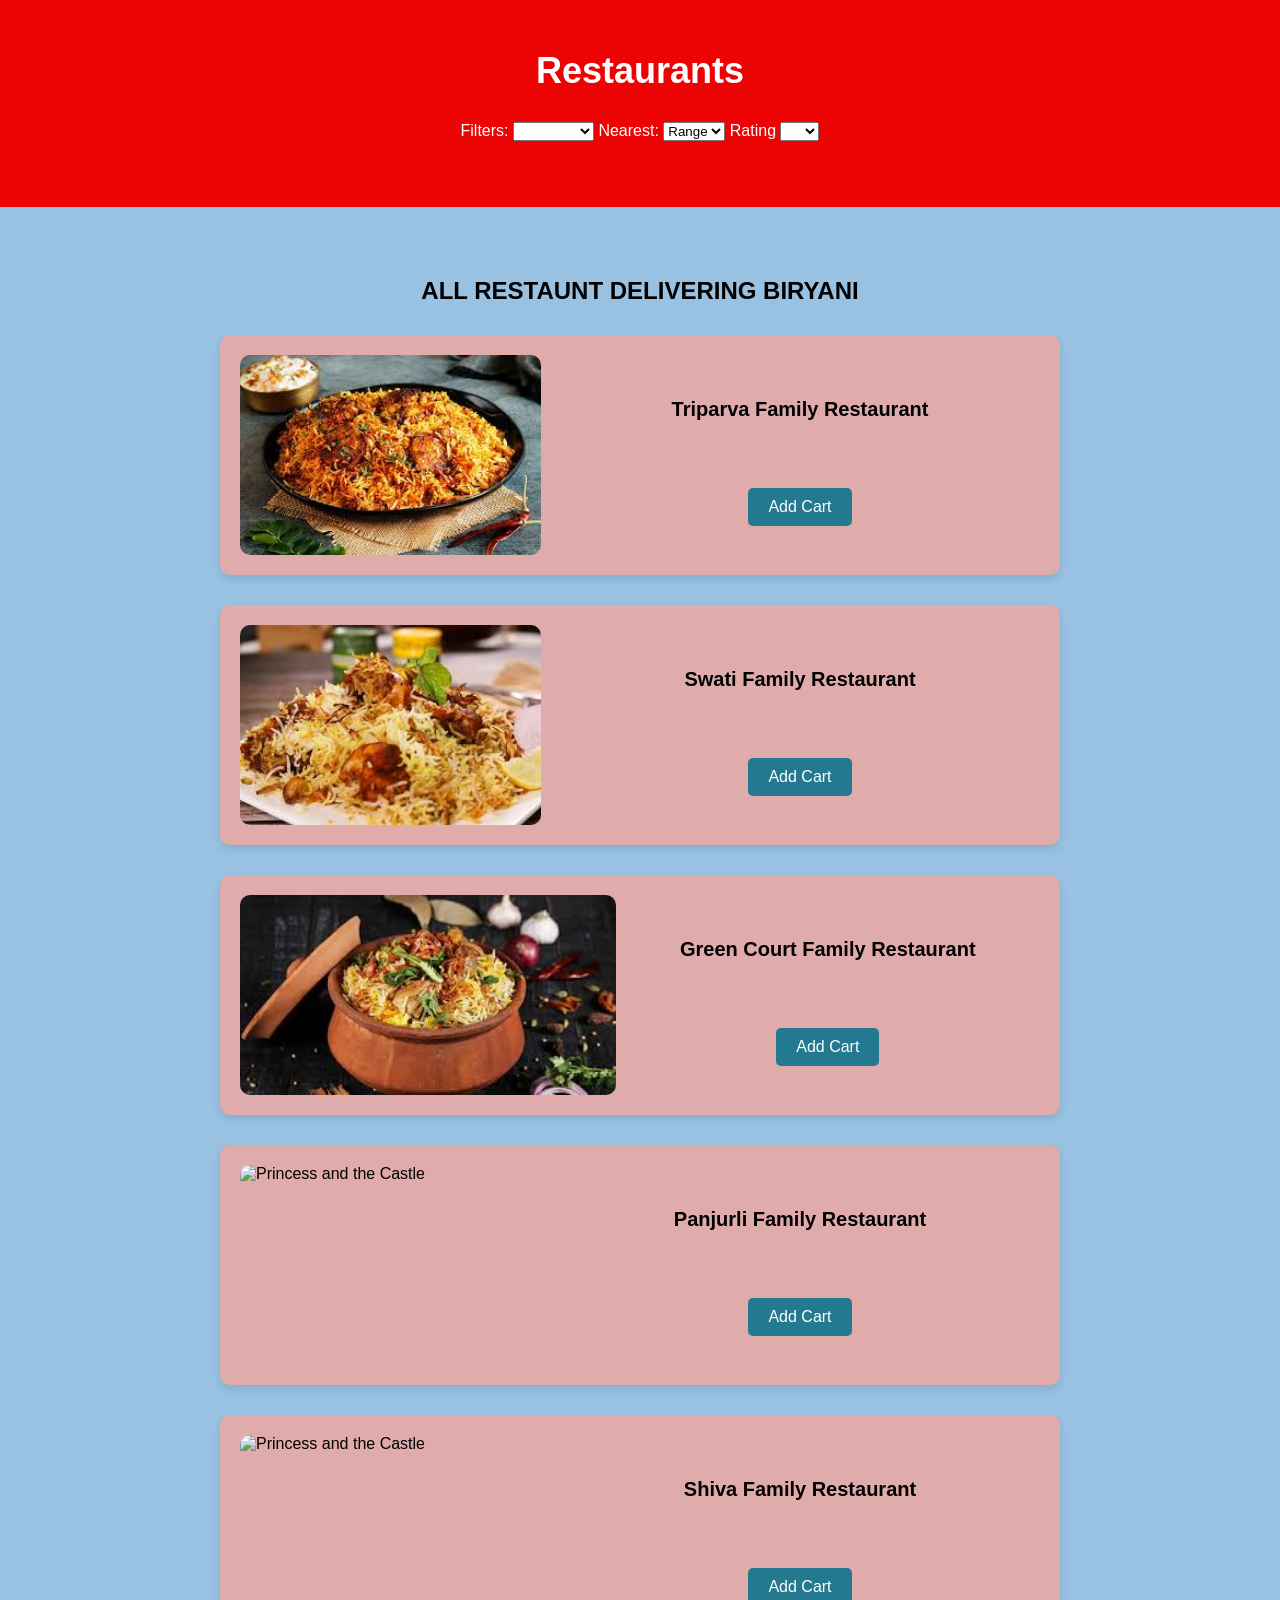
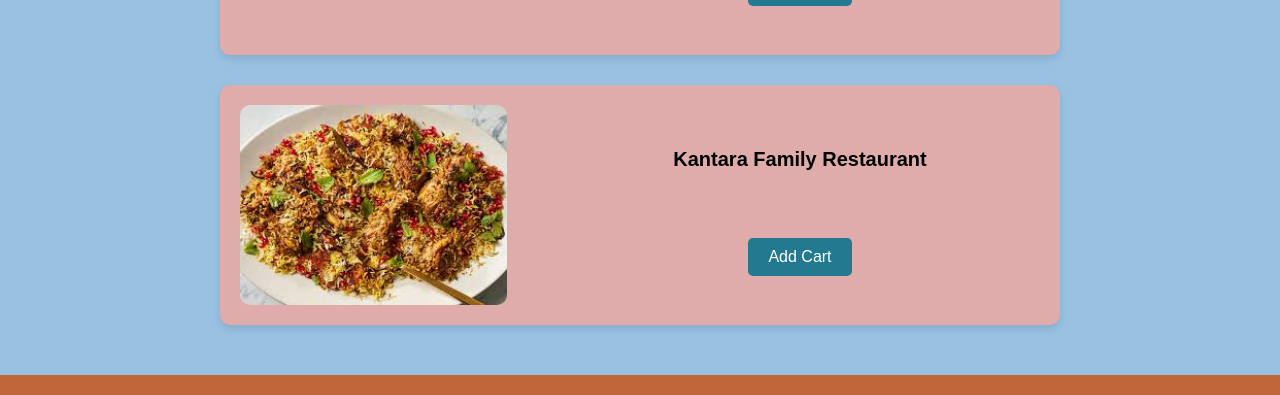
==== biryani.html @ d554d101 "Add files via upload" ====
<!DOCTYPE html>
<html lang="en">
<head>
    <meta charset="UTF-8">
    <meta name="viewport" content="width=device-width, initial-scale=1.0">
    <title>StoryLand - Kid Story Book Store</title>
   
    <style>
        /* General Styles */
body {
    font-family: Arial, sans-serif;
    margin: 0;
    padding: 0;
    background-color: #f4f4f9;
}

header {
    background-color: rgb(37, 113, 128);
    color: #fff;
    padding: 15px 0;
    text-align: center;
}

header h1 {
    margin: 0;
}

nav ul {
    list-style-type: none;
    padding: 0;
}

nav ul li {
    display: inline;
    margin: 0 15px;
}

nav ul li a {
    color: #fff;
    text-decoration: none;
    font-weight: bold;
}

.hero {
    background-color: rgb(236, 4, 4);
    color: white;
    text-align: center;
    padding: 50px 20px;
}

.hero h2 {
    margin-top: 0;
    font-size: 36px;
    color: ;
}

.hero p {
    font-size: 18px;
    margin: 10px 0 20px;
}

.btn {
    background-color: #23798f;
    color: white;
    padding: 10px 20px;
    text-decoration: none;
    border-radius: 5px;
}

.btn:hover {
    background-color: #238396;
}

.book-section {
    padding: 50px 20px;
    text-align: center;
    background-color: rgb(152, 193, 226);
}

.book-section h2 {
    margin-bottom: 30px;
}

.book-list {
    height: max-content;
    display: flex;
    flex-wrap: wrap;
    justify-content: center;
    gap: 30px;
    
    
}

.book {
    background-color: #e0abab;
    padding: 20px;
    border-radius: 10px;
    width: 800px;
    height: 200px;
    box-shadow: 0 4px 8px rgba(0, 0, 0, 0.1);
    display: flex;
    justify-content: space-between;
}
.book .book-info{
    /* border: 2px solid black; */
    width: 60%;
    display: flex;
    flex-direction: column;
    justify-content: space-around;
    align-items: center
}

.book img {
    width: ;
    height: 200px;
    object-fit: cover;
    border-radius: 10px;
    display: flex;
    justify-content: center;
}

.book h3 {
    font-size: 20px;
    margin: 15px 0 10px;
}

.book p {
    font-size: 18px;
    margin: 0;
    color: #ff006e;
}

footer {
    background-color: rgba(0, 0, 0, 0.733);
    padding: 10px;
    color: white;
    text-align: center;
    font-size: 14px;
    background-color: rgb(192, 102, 56);
}

    </style>
</head>
<body>
    <!-- Header Section -->
    

    <!-- Main Content Section -->
    <section class="hero">
        <h2>Restaurants</h2>
        
        
        <nav>
            <ul>
                            <label for="tech">Filters: </label>
                            <select id="tech" name="TECH">
                            <option value="">     </option>
                            <option value="">min - max</option>
                            <option value="">max - min</option>
                            <option value="">veg</option>
                            <option value="">Non- veg</option>
                            </select>
                
                <label for="tech">Nearest: </label>
                            <select id="tech" name="TECH">
                            <option value="">Range</option>
                            <option value="">5 KM </option>
                            <option value="">10 KM</option>
                            <option value="">15 KM</option>
                            </select>
                
                
                <label for="tech">Rating  </label>
                            <select id="tech" name="TECH">
                            <option value=""></option>
                            <option value="">5 *</option>
                            <option value="">4 * </option>
                            <option value="">3 *</option>
                            </select>

            </ul>
        </nav>
    </section>

    <!-- Book Listings -->
    <section id="books" class="book-section">
        <h2>ALL RESTAUNT DELIVERING BIRYANI</h2>
        <div class="book-list">
            <div class="book">
                <img src="[data-uri]" alt="The Magical Forest">
               <div class="book-info">
                <h3>Triparva Family Restaurant</h3>
                <a href="#" class="btn">Add Cart</a>
               </div>
            </div>
            <div class="book">
                <img src="[data-uri]" alt="Adventures of Tom">
                <div class="book-info">
                    <h3>Swati Family Restaurant</h3>
                    <a href="#" class="btn">Add Cart</a>
                   </div>
                </div>
            <div class="book">
            
                <img src="[data-uri]" alt="Princess and the Castle">
                <div class="book-info">
                    <h3>Green Court Family Restaurant</h3>
                    <a href="#" class="btn">Add Cart</a>
                   </div>
                </div>
            <div class="book">
            
                <img src="https://encrypted-tbn0.gstatic.com/images?q=tbn:ANd9GcSiwG6hELXSeWHEQzcoeDGmWz0Z1v0Z_HdLkQ&s" alt="Princess and the Castle">
                <div class="book-info">
                    <h3>Panjurli Family Restaurant</h3>
                    <a href="#" class="btn">Add Cart</a>
                   </div>
                </div>
            <div class="book">
                <img src="https://encrypted-tbn0.gstatic.com/images?q=tbn:ANd9GcR3HHw5Q-fZv52oTxWacSNfFFnxwhHfweb6TQ&s" alt="Princess and the Castle">
                <div class="book-info">
                    <h3>Shiva Family Restaurant</h3>
                    <a href="#" class="btn">Add Cart</a>
                   </div>
                </div>
            <div class="book">
                <img src="[data-uri]" alt="Princess and the Castle">
                <div class="book-info">
                    <h3>Kantara Family Restaurant</h3>
                    <a href="#" class="btn">Add Cart</a>
                   </div>
                </div>
            <!-- <div class="book">
                <img src="./pac.jpg" alt="">
                <h3>Hotel  Karavali</h3>
                <a href="#" class="btn">Add to Cart</a>
            </div> -->
            <!-- <div class="book">
                <img src="ftp.jpg" alt="Princess and the Castle">
                <h3>Famous Tales Of Panchtantra</h3>
                <a href="#" class="btn">Add to Cart</a>
            <!-- </div> -->
            <!-- <div class="book"> -->
                
            
        </div>
    </section>

     <footer>

     </footer>
   
</body>
</html>
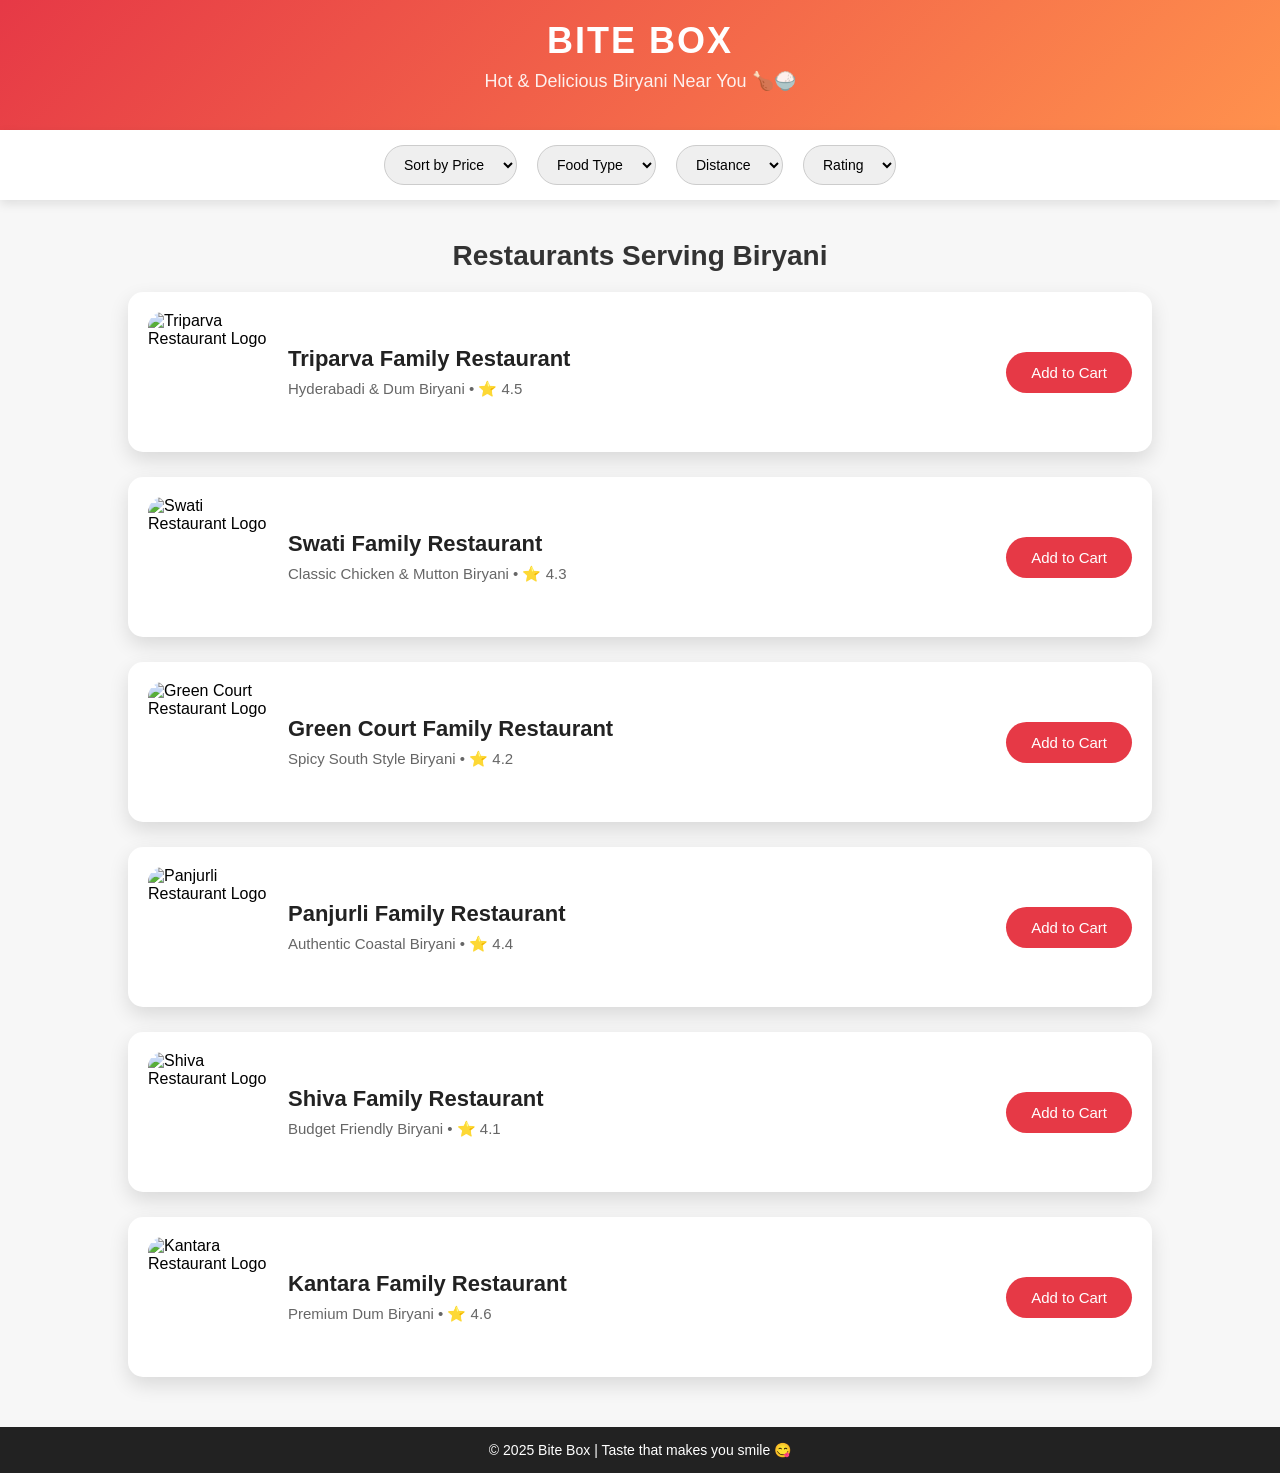
==== commit 42567e13: "Update biryani.html" ====
--- a/biryani.html
+++ b/biryani.html
@@ -1,254 +1,258 @@
 <!DOCTYPE html>
 <html lang="en">
 <head>
-    <meta charset="UTF-8">
-    <meta name="viewport" content="width=device-width, initial-scale=1.0">
-    <title>StoryLand - Kid Story Book Store</title>
-   
-    <style>
-        /* General Styles */
-body {
-    font-family: Arial, sans-serif;
-    margin: 0;
-    padding: 0;
-    background-color: #f4f4f9;
-}
-
-header {
-    background-color: rgb(37, 113, 128);
-    color: #fff;
-    padding: 15px 0;
-    text-align: center;
-}
-
-header h1 {
-    margin: 0;
-}
-
-nav ul {
-    list-style-type: none;
-    padding: 0;
-}
-
-nav ul li {
-    display: inline;
-    margin: 0 15px;
-}
-
-nav ul li a {
-    color: #fff;
-    text-decoration: none;
-    font-weight: bold;
-}
-
-.hero {
-    background-color: rgb(236, 4, 4);
-    color: white;
-    text-align: center;
-    padding: 50px 20px;
-}
-
-.hero h2 {
-    margin-top: 0;
-    font-size: 36px;
-    color: ;
-}
-
-.hero p {
-    font-size: 18px;
-    margin: 10px 0 20px;
-}
-
-.btn {
-    background-color: #23798f;
-    color: white;
-    padding: 10px 20px;
-    text-decoration: none;
-    border-radius: 5px;
-}
-
-.btn:hover {
-    background-color: #238396;
-}
-
-.book-section {
-    padding: 50px 20px;
-    text-align: center;
-    background-color: rgb(152, 193, 226);
-}
-
-.book-section h2 {
-    margin-bottom: 30px;
-}
-
-.book-list {
-    height: max-content;
-    display: flex;
-    flex-wrap: wrap;
-    justify-content: center;
-    gap: 30px;
-    
-    
-}
-
-.book {
-    background-color: #e0abab;
-    padding: 20px;
-    border-radius: 10px;
-    width: 800px;
-    height: 200px;
-    box-shadow: 0 4px 8px rgba(0, 0, 0, 0.1);
-    display: flex;
-    justify-content: space-between;
-}
-.book .book-info{
-    /* border: 2px solid black; */
-    width: 60%;
-    display: flex;
-    flex-direction: column;
-    justify-content: space-around;
-    align-items: center
-}
-
-.book img {
-    width: ;
-    height: 200px;
-    object-fit: cover;
-    border-radius: 10px;
-    display: flex;
-    justify-content: center;
-}
-
-.book h3 {
-    font-size: 20px;
-    margin: 15px 0 10px;
-}
-
-.book p {
-    font-size: 18px;
-    margin: 0;
-    color: #ff006e;
-}
-
-footer {
-    background-color: rgba(0, 0, 0, 0.733);
-    padding: 10px;
-    color: white;
-    text-align: center;
-    font-size: 14px;
-    background-color: rgb(192, 102, 56);
-}
-
-    </style>
+  <meta charset="UTF-8" />
+  <meta name="viewport" content="width=device-width, initial-scale=1.0" />
+  <title>Bite Box | Biryani Restaurants</title>
+
+  <style>
+    body {
+      margin: 0;
+      font-family: "Segoe UI", Tahoma, sans-serif;
+      background: #f7f7f7;
+    }
+
+    /* ===== Header ===== */
+    header {
+      background: linear-gradient(135deg, #e63946, #ff914d);
+      color: #fff;
+      padding: 20px;
+      text-align: center;
+      animation: slideDown 1s ease;
+    }
+
+    header h1 {
+      margin: 0;
+      font-size: 36px;
+      letter-spacing: 2px;
+    }
+
+    header p {
+      margin-top: 8px;
+      font-size: 18px;
+      opacity: 0.9;
+    }
+
+    @keyframes slideDown {
+      from { transform: translateY(-50px); opacity: 0; }
+      to { transform: translateY(0); opacity: 1; }
+    }
+
+    /* ===== Filters ===== */
+    .filters {
+      background: #fff;
+      padding: 15px;
+      display: flex;
+      justify-content: center;
+      gap: 20px;
+      flex-wrap: wrap;
+      box-shadow: 0 4px 10px rgba(0,0,0,0.1);
+    }
+
+    .filters select {
+      padding: 10px 15px;
+      border-radius: 20px;
+      border: 1px solid #ccc;
+      font-size: 14px;
+      cursor: pointer;
+    }
+
+    /* ===== Section ===== */
+    .section-title {
+      text-align: center;
+      margin: 40px 0 20px;
+      font-size: 28px;
+      color: #333;
+    }
+
+    /* ===== Restaurant Cards ===== */
+    .restaurant-list {
+      display: flex;
+      flex-direction: column;
+      gap: 25px;
+      padding: 0 10%;
+      margin-bottom: 50px;
+    }
+
+    .restaurant {
+      background: #fff;
+      border-radius: 15px;
+      display: flex;
+      align-items: center;
+      padding: 20px;
+      gap: 20px;
+      box-shadow: 0 8px 20px rgba(0,0,0,0.12);
+      transition: transform 0.3s, box-shadow 0.3s;
+    }
+
+    .restaurant:hover {
+      transform: translateY(-6px);
+      box-shadow: 0 12px 30px rgba(0,0,0,0.18);
+    }
+
+    .restaurant img {
+      width: 120px;
+      height: 120px;
+      border-radius: 15px;
+      object-fit: cover;
+    }
+
+    .restaurant-info {
+      flex: 1;
+    }
+
+    .restaurant-info h3 {
+      margin: 0 0 8px;
+      font-size: 22px;
+      color: #222;
+    }
+
+    .restaurant-info p {
+      margin: 0;
+      font-size: 15px;
+      color: #666;
+    }
+
+    .btn {
+      background: #e63946;
+      color: #fff;
+      border: none;
+      padding: 12px 25px;
+      border-radius: 25px;
+      cursor: pointer;
+      font-size: 15px;
+      transition: background 0.3s, transform 0.2s;
+    }
+
+    .btn:hover {
+      background: #ff914d;
+      transform: scale(1.05);
+    }
+
+    /* ===== Footer ===== */
+    footer {
+      background: #222;
+      color: #fff;
+      text-align: center;
+      padding: 15px;
+      font-size: 14px;
+    }
+
+    /* ===== Responsive ===== */
+    @media (max-width: 768px) {
+      .restaurant-list {
+        padding: 0 5%;
+      }
+      .restaurant {
+        flex-direction: column;
+        text-align: center;
+      }
+    }
+  </style>
 </head>
 <body>
-    <!-- Header Section -->
-    
-
-    <!-- Main Content Section -->
-    <section class="hero">
-        <h2>Restaurants</h2>
-        
-        
-        <nav>
-            <ul>
-                            <label for="tech">Filters: </label>
-                            <select id="tech" name="TECH">
-                            <option value="">     </option>
-                            <option value="">min - max</option>
-                            <option value="">max - min</option>
-                            <option value="">veg</option>
-                            <option value="">Non- veg</option>
-                            </select>
-                
-                <label for="tech">Nearest: </label>
-                            <select id="tech" name="TECH">
-                            <option value="">Range</option>
-                            <option value="">5 KM </option>
-                            <option value="">10 KM</option>
-                            <option value="">15 KM</option>
-                            </select>
-                
-                
-                <label for="tech">Rating  </label>
-                            <select id="tech" name="TECH">
-                            <option value=""></option>
-                            <option value="">5 *</option>
-                            <option value="">4 * </option>
-                            <option value="">3 *</option>
-                            </select>
-
-            </ul>
-        </nav>
-    </section>
-
-    <!-- Book Listings -->
-    <section id="books" class="book-section">
-        <h2>ALL RESTAUNT DELIVERING BIRYANI</h2>
-        <div class="book-list">
-            <div class="book">
-                <img src="[data-uri]" alt="The Magical Forest">
-               <div class="book-info">
-                <h3>Triparva Family Restaurant</h3>
-                <a href="#" class="btn">Add Cart</a>
-               </div>
-            </div>
-            <div class="book">
-                <img src="[data-uri]" alt="Adventures of Tom">
-                <div class="book-info">
-                    <h3>Swati Family Restaurant</h3>
-                    <a href="#" class="btn">Add Cart</a>
-                   </div>
-                </div>
-            <div class="book">
-            
-                <img src="[data-uri]" alt="Princess and the Castle">
-                <div class="book-info">
-                    <h3>Green Court Family Restaurant</h3>
-                    <a href="#" class="btn">Add Cart</a>
-                   </div>
-                </div>
-            <div class="book">
-            
-                <img src="https://encrypted-tbn0.gstatic.com/images?q=tbn:ANd9GcSiwG6hELXSeWHEQzcoeDGmWz0Z1v0Z_HdLkQ&s" alt="Princess and the Castle">
-                <div class="book-info">
-                    <h3>Panjurli Family Restaurant</h3>
-                    <a href="#" class="btn">Add Cart</a>
-                   </div>
-                </div>
-            <div class="book">
-                <img src="https://encrypted-tbn0.gstatic.com/images?q=tbn:ANd9GcR3HHw5Q-fZv52oTxWacSNfFFnxwhHfweb6TQ&s" alt="Princess and the Castle">
-                <div class="book-info">
-                    <h3>Shiva Family Restaurant</h3>
-                    <a href="#" class="btn">Add Cart</a>
-                   </div>
-                </div>
-            <div class="book">
-                <img src="[data-uri]" alt="Princess and the Castle">
-                <div class="book-info">
-                    <h3>Kantara Family Restaurant</h3>
-                    <a href="#" class="btn">Add Cart</a>
-                   </div>
-                </div>
-            <!-- <div class="book">
-                <img src="./pac.jpg" alt="">
-                <h3>Hotel  Karavali</h3>
-                <a href="#" class="btn">Add to Cart</a>
-            </div> -->
-            <!-- <div class="book">
-                <img src="ftp.jpg" alt="Princess and the Castle">
-                <h3>Famous Tales Of Panchtantra</h3>
-                <a href="#" class="btn">Add to Cart</a>
-            <!-- </div> -->
-            <!-- <div class="book"> -->
-                
-            
-        </div>
-    </section>
-
-     <footer>
-
-     </footer>
-   
+
+  <!-- Header -->
+  <header>
+    <h1>BITE BOX</h1>
+    <p>Hot & Delicious Biryani Near You 🍗🍚</p>
+  </header>
+
+  <!-- Filters -->
+  <div class="filters">
+    <select>
+      <option>Sort by Price</option>
+      <option>Low to High</option>
+      <option>High to Low</option>
+    </select>
+
+    <select>
+      <option>Food Type</option>
+      <option>Veg</option>
+      <option>Non-Veg</option>
+    </select>
+
+    <select>
+      <option>Distance</option>
+      <option>5 KM</option>
+      <option>10 KM</option>
+      <option>15 KM</option>
+    </select>
+
+    <select>
+      <option>Rating</option>
+      <option>5 ⭐</option>
+      <option>4 ⭐</option>
+      <option>3 ⭐</option>
+    </select>
+  </div>
+
+  <!-- Section Title -->
+  <h2 class="section-title">Restaurants Serving Biryani</h2>
+
+  <!-- Restaurant List -->
+  <div class="restaurant-list">
+
+    <div class="restaurant">
+      <img src="https://bonmasala.com/wp-content/uploads/2022/10/mutton-biriyani-recipe.jpeg" alt="Triparva Restaurant Logo">
+      <div class="restaurant-info">
+        <h3>Triparva Family Restaurant</h3>
+        <p>Hyderabadi & Dum Biryani • ⭐ 4.5</p>
+      </div>
+      <button class="btn">Add to Cart</button>
+    </div>
+
+    <div class="restaurant">
+      <img src="https://healux.in/wp-content/uploads/2020/11/ChickenBiryani.jpg" alt="Swati Restaurant Logo">
+      <div class="restaurant-info">
+        <h3>Swati Family Restaurant</h3>
+        <p>Classic Chicken & Mutton Biryani • ⭐ 4.3</p>
+      </div>
+      <button class="btn">Add to Cart</button>
+    </div>
+
+    <div class="restaurant">
+      <img src="https://5.imimg.com/data5/SELLER/Default/2020/9/TM/KJ/OG/2707316/mutton-biriyani-masala-500x500.jpg" alt="Green Court Restaurant Logo">
+      <div class="restaurant-info">
+        <h3>Green Court Family Restaurant</h3>
+        <p>Spicy South Style Biryani • ⭐ 4.2</p>
+      </div>
+      <button class="btn">Add to Cart</button>
+    </div>
+
+    <div class="restaurant">
+      <img src="https://thewannabecook.com/wp-content/uploads/2023/06/Chicken-Biryani-Sadia-moon.jpg" alt="Panjurli Restaurant Logo">
+      <div class="restaurant-info">
+        <h3>Panjurli Family Restaurant</h3>
+        <p>Authentic Coastal Biryani • ⭐ 4.4</p>
+      </div>
+      <button class="btn">Add to Cart</button>
+    </div>
+
+    <div class="restaurant">
+      <img src="https://i.pinimg.com/736x/29/a2/50/29a250fef4c1e5190dc14da037ca751f.jpg" alt="Shiva Restaurant Logo">
+      <div class="restaurant-info">
+        <h3>Shiva Family Restaurant</h3>
+        <p>Budget Friendly Biryani • ⭐ 4.1</p>
+      </div>
+      <button class="btn">Add to Cart</button>
+    </div>
+
+    <div class="restaurant">
+      <img src="https://media.istockphoto.com/id/1453499717/photo/chicken-biryani-or-biriyani-served-in-plate-isolated-on-table-top-view-indian-spicy-food.jpg?s=612x612&w=0&k=20&c=tBMCVZt7CW0KRBqkRg-MDySzxMiQqzUamGU9IHnH13Q=" alt="Kantara Restaurant Logo">
+      <div class="restaurant-info">
+        <h3>Kantara Family Restaurant</h3>
+        <p>Premium Dum Biryani • ⭐ 4.6</p>
+      </div>
+      <button class="btn">Add to Cart</button>
+    </div>
+
+  </div>
+
+  <!-- Footer -->
+  <footer>
+    © 2025 Bite Box | Taste that makes you smile 😋
+  </footer>
+
 </body>
-</html>+</html>
